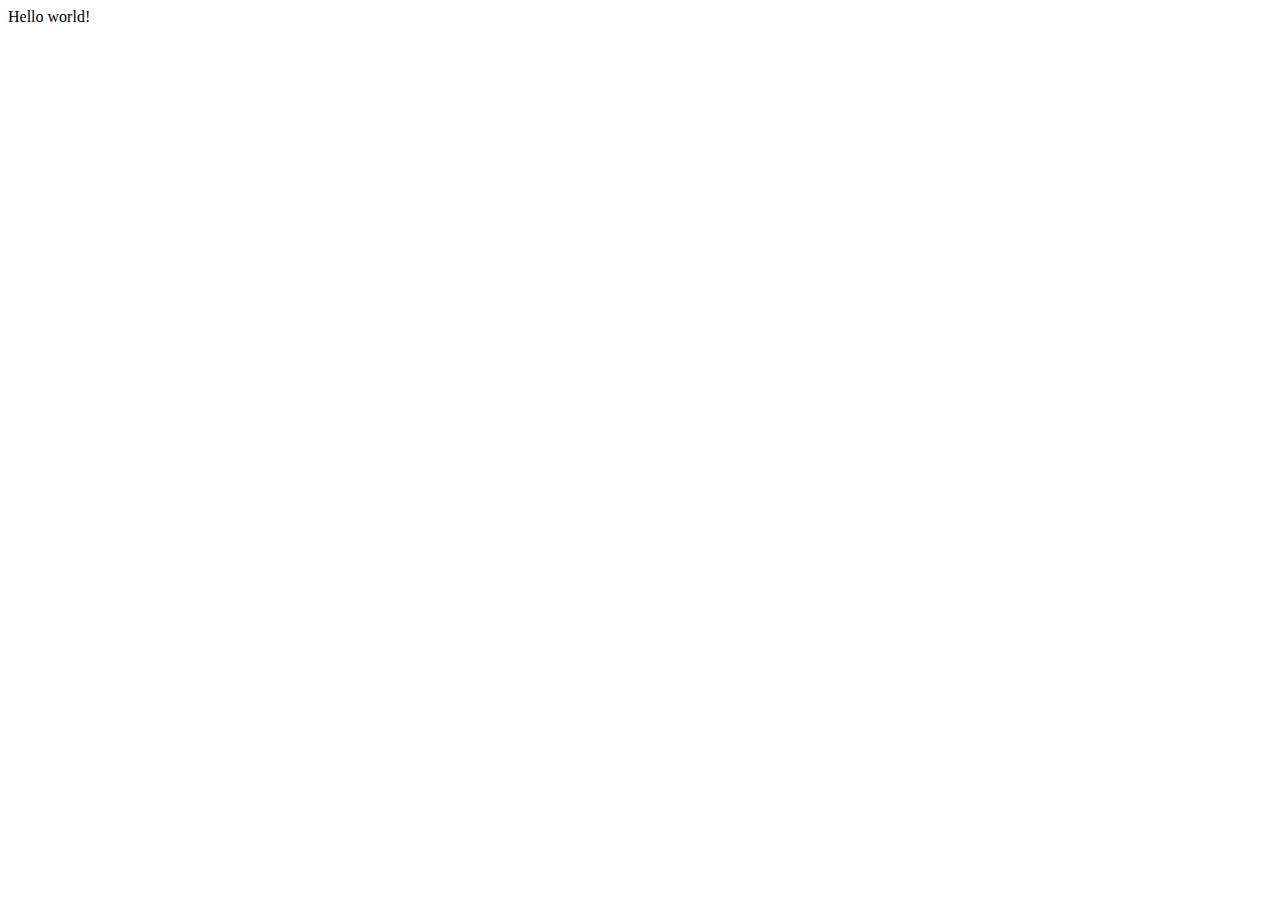
==== index.html @ a94fa7ab "indexHTML" ====
<!DOCTYPE html>
   <html>
   <head>
       <meta charset="UTF-8">
       <title>Welcome to my website!</title>
       <link rel="stylesheet" type="text/css" href="template.css">
   </head> 
   <body>
        Hello world!
   </body>
</html>
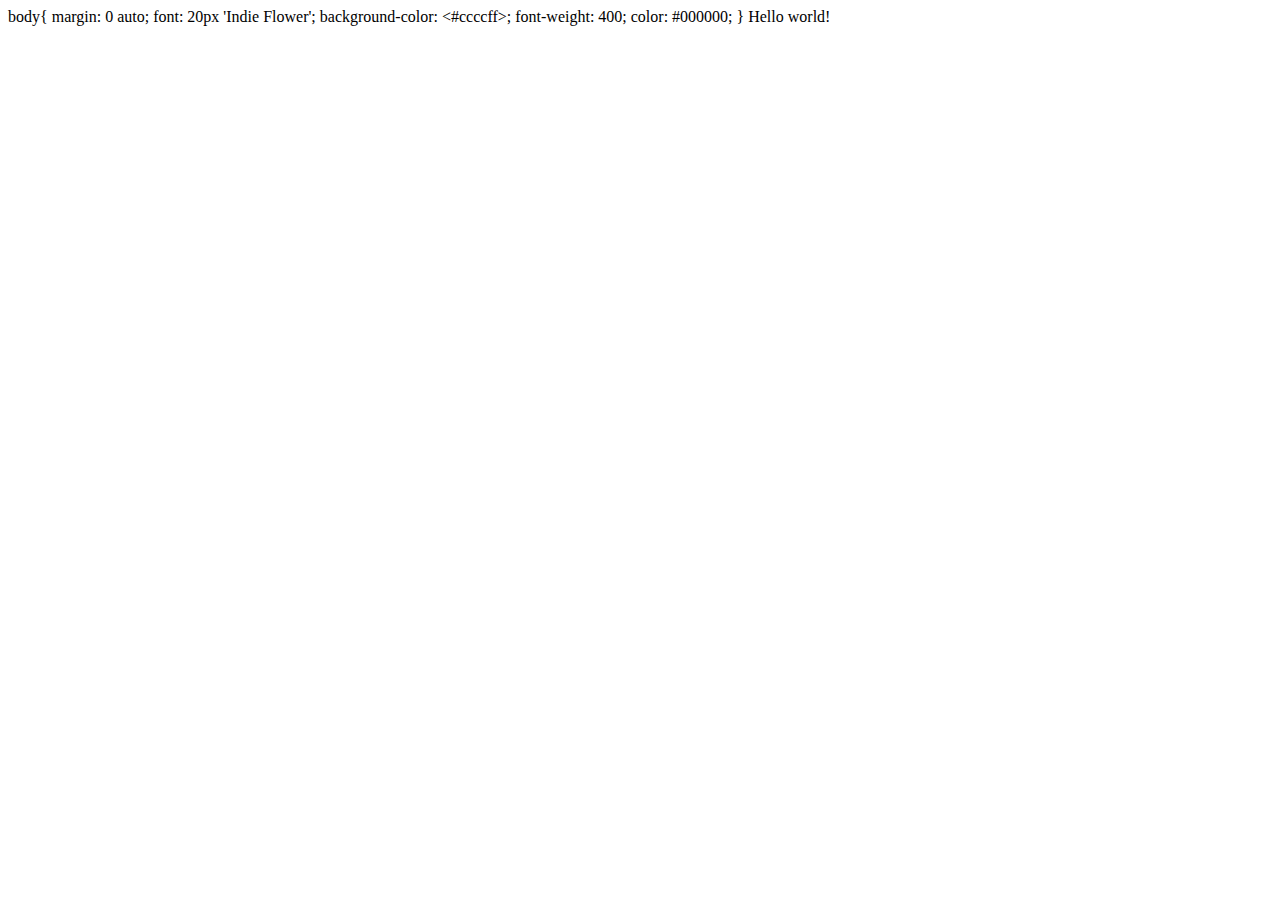
==== commit 9a75acd6: "cssadd" ====
--- a/index.html
+++ b/index.html
@@ -1,11 +1,19 @@
 <!DOCTYPE html>
    <html>
    <head>
+       <link type="text/css" rel="stylesheet" href="style.css"/>
        <meta charset="UTF-8">
        <title>Welcome to my website!</title>
        <link rel="stylesheet" type="text/css" href="template.css">
    </head> 
    <body>
+        body{
+		   margin: 0 auto;
+		   font: 20px 'Indie Flower';
+		   background-color: <#ccccff>;
+		   font-weight: 400;
+		   color: #000000;
+		}
         Hello world!
    </body>
 </html>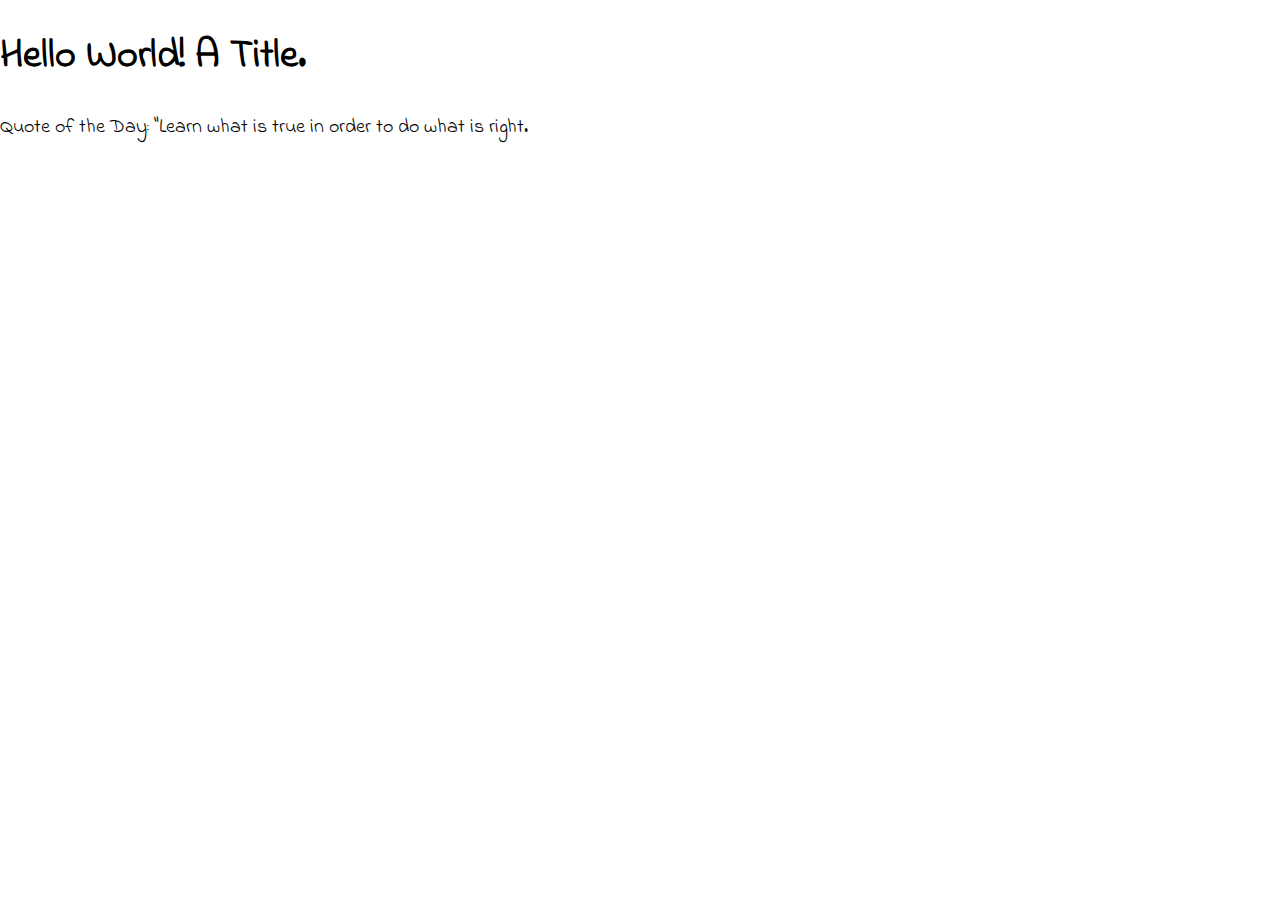
==== commit 1c7a9c64: "ndex" ====
--- a/index.html
+++ b/index.html
@@ -1,19 +1,15 @@
 <!DOCTYPE html>
    <html>
    <head>
-       <link type="text/css" rel="stylesheet" href="style.css"/>
+       <title>WiCS Workshop Webpage</title>
        <meta charset="UTF-8">
        <title>Welcome to my website!</title>
        <link rel="stylesheet" type="text/css" href="template.css">
    </head> 
    <body>
-        body{
-		   margin: 0 auto;
-		   font: 20px 'Indie Flower';
-		   background-color: <#ccccff>;
-		   font-weight: 400;
-		   color: #000000;
-		}
-        Hello world!
+       <header>
+	       <h1 id="one"> Hello World! A Title. </h1>
+		   <p id="two"> Quote of the Day: "Learn what is true in order to do what is right. </p>
+	   </header>
    </body>
 </html>--- a/template.css
+++ b/template.css
@@ -0,0 +1,8 @@
+@import url(http://fonts.googleapis.com/css?family=Abel|Poiret+One|Josefin+Sans|Indie+Flower);
+        body{
+		   margin: 0 auto;
+		   font: 20px 'Indie Flower';
+		   background-color: <#ccccff>;
+		   font-weight: 400;
+		   color: #000000;
+		}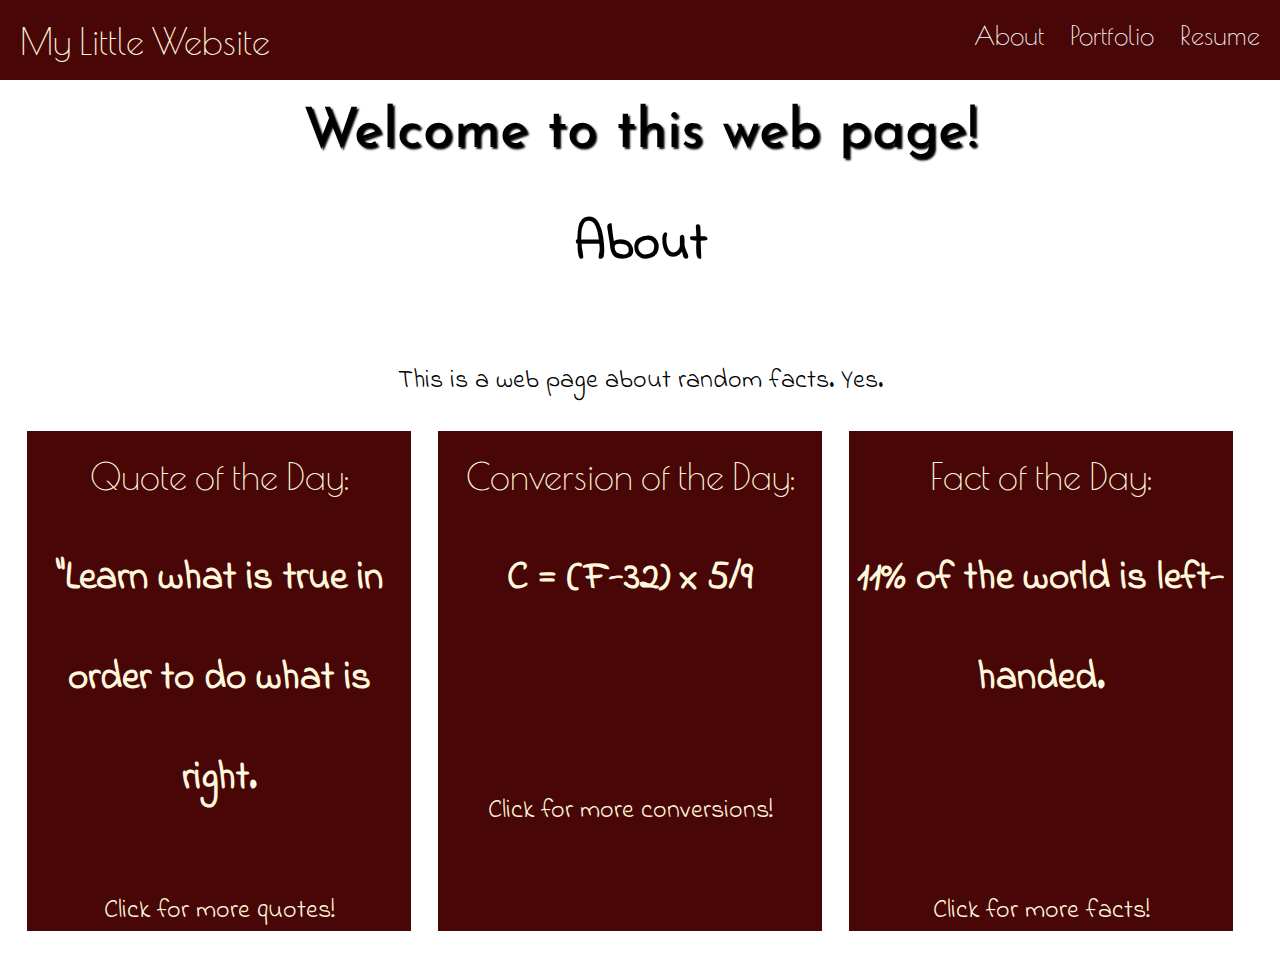
==== commit 1fe51cee: "set" ====
--- a/index.html
+++ b/index.html
@@ -8,8 +8,48 @@
    </head> 
    <body>
        <header>
-	       <h1 id="one"> Hello World! A Title. </h1>
-		   <p id="two"> Quote of the Day: "Learn what is true in order to do what is right. </p>
-	   </header>
+	       <div id="header-title">My Little Website
+	       </div>
+		   <nav>
+		       <ul>
+			       <li><a href="">About</a></li>
+				   <li><a href="">Portfolio</a></li>
+				   <li><a href="">Resume</a></li>
+			   </ul>
+		   </nav>
+	  </header>
+	    <main>
+	        <section id="welcome">
+			    <div id="welcome-text">
+				Welcome to this web page!
+				</div>
+		    </section>
+			<section id="about">
+			    <h1>About</h1>
+				   This is a web page about random facts. Yes.
+			</section>
+			<section id="fun-facts">
+			    <div class="three-items">
+				    <div class="item">
+					    <h1 class="title">Quote of the Day:</h1>
+						<h2>"Learn what is true in order to do what is right.</h2>
+						
+						Click for more quotes!
+					</div>
+					<div class="item">
+					     <h1 class="title">Conversion of the Day:</h1>
+						 <h2>C = (F-32) x 5/9 </h2>
+						 <br>
+						 Click for more conversions!
+					</div>
+					<div class="item">
+					     <h1 class="title">Fact of the Day:</h1>
+						 <h2>11% of the world is left-handed.</h2>
+						 <br>
+						 Click for more facts!
+					</div>
+				</div>
+			</section>
+		</main>
    </body>
 </html>--- a/template.css
+++ b/template.css
@@ -1,8 +1,104 @@
 @import url(http://fonts.googleapis.com/css?family=Abel|Poiret+One|Josefin+Sans|Indie+Flower);
-        body{
+        header{
+		    background-color: #480607;
+			position: fixed;
+			z-index: 2;
+			height: 80px;
+			width: 100%;
+		}
+		body{
 		   margin: 0 auto;
-		   font: 20px 'Indie Flower';
-		   background-color: <#ccccff>;
+		   font: 26px 'Indie Flower';
 		   font-weight: 400;
 		   color: #000000;
-		}+		   line-height: 100px;
+		   background-image: url(gplaypattern.png);
+		}
+
+		div#header-title{
+		    font: 36px 'Poiret One';
+			color: #fff8dc;
+		    display: inline-block;
+			float: left;
+			padding: 20px;
+		}
+		nav{
+		    font: 26px 'Poiret One';
+		    color: #fff8dc;
+		    display: inline-block;
+		    float: right;
+			padding: 20px;
+		}
+		nav ul{
+		    padding: 0;
+			margin: 0px 0px 0px 10px; 
+	    }
+		nav li{
+		    color: #fff8dc;
+		    display: inline-block;
+			margin-left: 20px;
+			
+	    }
+		
+		nav a:link, nav :visited {
+			color: #ffffff;
+			text-decoration: none;
+		}
+		
+		nav a:hover {
+			color: yellow;
+			text-decoration: none;
+		}
+		
+		section#welcome{
+		    width: 100%;
+
+		}
+		
+		main {
+			display:block;
+			padding-top: 80px;
+		}
+		
+		div#welcome-text{
+		    margin-top: 25px;
+		    width: 100%;
+			font: 56px 'Josefin Sans';
+			position: abosolute;
+			text-align: center;
+			text-shadow: 2px 2px 2px #000000;
+		}
+		
+		section#about{
+		    text-align: center;
+		}
+		
+		h1.title{
+		  	font: 36px 'Poiret One';
+			color: #fff8dc;
+		}
+		
+		div.three-items{
+		    display: block;
+			text-align: center;
+			width: 100%;
+		}
+		
+		div.item{
+		    text-align: center;
+		    background-color: #480607;
+			color: #fff8dc;
+		    display: inline-block;
+			width: 30%;
+			margin-right: 20px;
+			height: 500px;
+			vertical-align: top;
+		}
+		
+		div.table {
+            display: table;
+            table-layout: fixed; /* All cells will have equal width */
+            width: 100%;
+            text-align: center; /* Centers the table in the section */
+        }
+		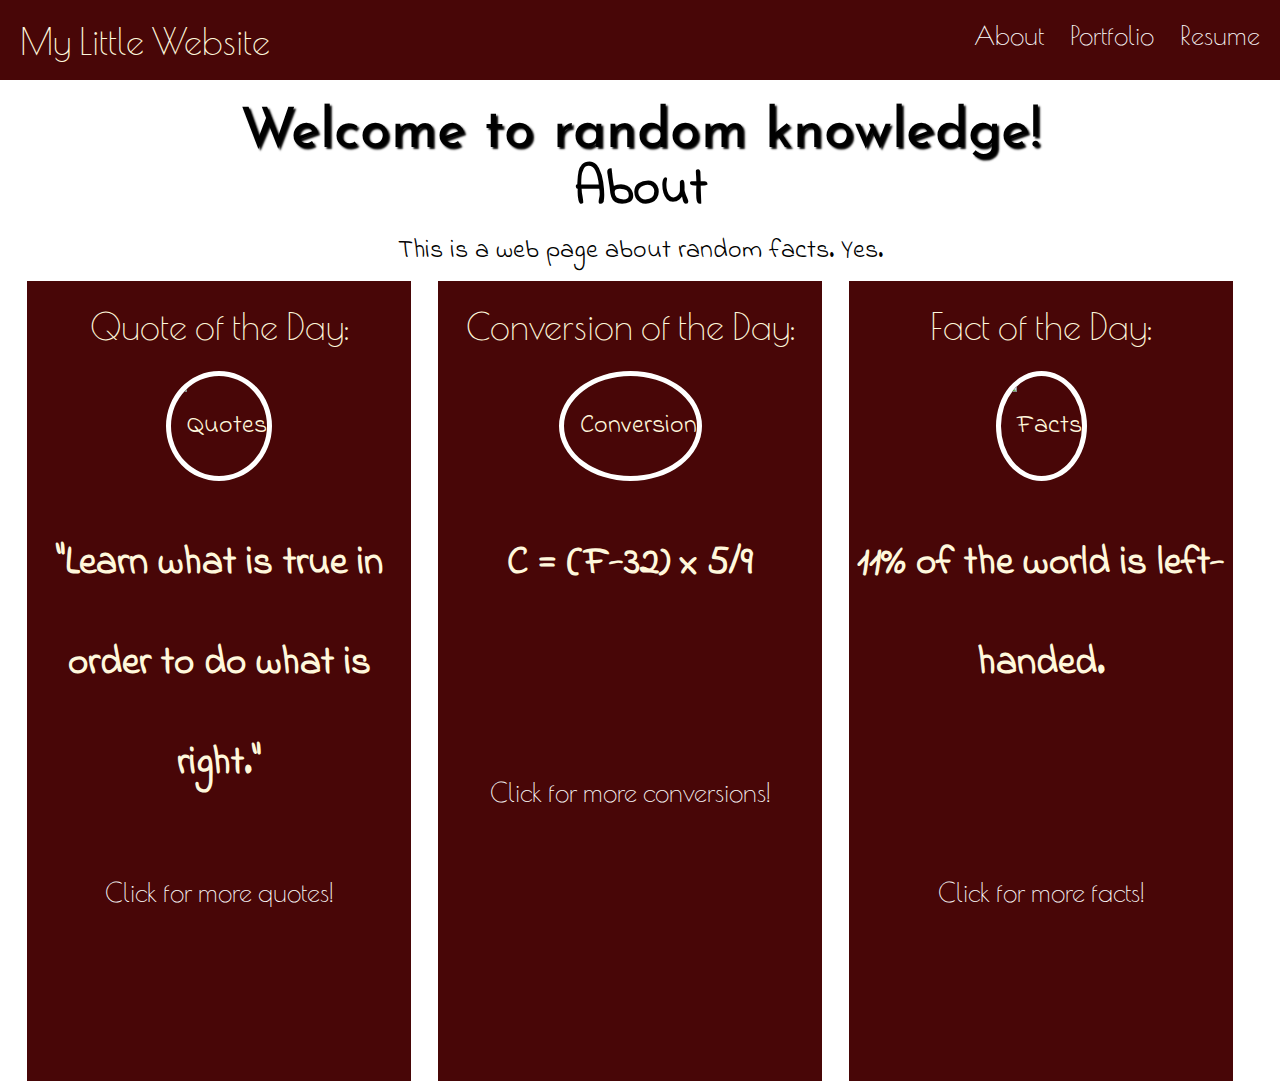
==== commit a7f4aa53: "semiFinished" ====
--- a/index.html
+++ b/index.html
@@ -21,7 +21,7 @@
 	    <main>
 	        <section id="welcome">
 			    <div id="welcome-text">
-				Welcome to this web page!
+				Welcome to random knowledge!
 				</div>
 		    </section>
 			<section id="about">
@@ -31,22 +31,27 @@
 			<section id="fun-facts">
 			    <div class="three-items">
 				    <div class="item">
+				
 					    <h1 class="title">Quote of the Day:</h1>
-						<h2>"Learn what is true in order to do what is right.</h2>
+						 <img class=img src="book.jpg" alt="Quotes" style="width:304px;height:228px">
+						<h2>"Learn what is true in order to do what is right."</h2>
 						
-						Click for more quotes!
+						<a class="link" href="http://www.brainyquote.com/quotes_of_the_day.html">Click for more quotes!</a>
 					</div>
 					<div class="item">
 					     <h1 class="title">Conversion of the Day:</h1>
+						 <img class=img src="MathTree.jpg" alt="Conversion" style="width:304px;height:228px">
 						 <h2>C = (F-32) x 5/9 </h2>
 						 <br>
-						 Click for more conversions!
+						 <a href="" class="link">Click for more conversions!</a>
 					</div>
 					<div class="item">
 					     <h1 class="title">Fact of the Day:</h1>
+						 <img class=img src="lightbulb.jpg" alt="Facts" style="width:304px;height:228px">
 						 <h2>11% of the world is left-handed.</h2>
 						 <br>
-						 Click for more facts!
+						 
+						 <a  class="link" href="">Click for more facts!</a>
 					</div>
 				</div>
 			</section>
--- a/template.css
+++ b/template.css
@@ -52,7 +52,6 @@
 		
 		section#welcome{
 		    width: 100%;
-
 		}
 		
 		main {
@@ -71,6 +70,19 @@
 		
 		section#about{
 		    text-align: center;
+		    padding: 0;
+			margin: 0;
+			line-height: 60px !important;
+		}
+		
+		section#about h1 {
+			padding: 0 !important;
+			margin: 0 !important;
+		}
+		
+		.img{
+		    border-radius: 50%;
+			border: 5px solid #ffffff;
 		}
 		
 		h1.title{
@@ -91,8 +103,18 @@
 		    display: inline-block;
 			width: 30%;
 			margin-right: 20px;
-			height: 500px;
+			height: 800px;
 			vertical-align: top;
+		}
+		
+		.link {
+		    color: white;
+			text-decoration: none;
+			font: 26px 'Poiret One';
+	    }
+		div.item a:hover {
+			color: yellow;
+			text-decoration: none;
 		}
 		
 		div.table {
@@ -101,4 +123,12 @@
             width: 100%;
             text-align: center; /* Centers the table in the section */
         }
+		
+		div.table-row {
+			display: table-row;
+		}
+		
+		div.table-cell{
+		    display: table-cell;
+		}
 		